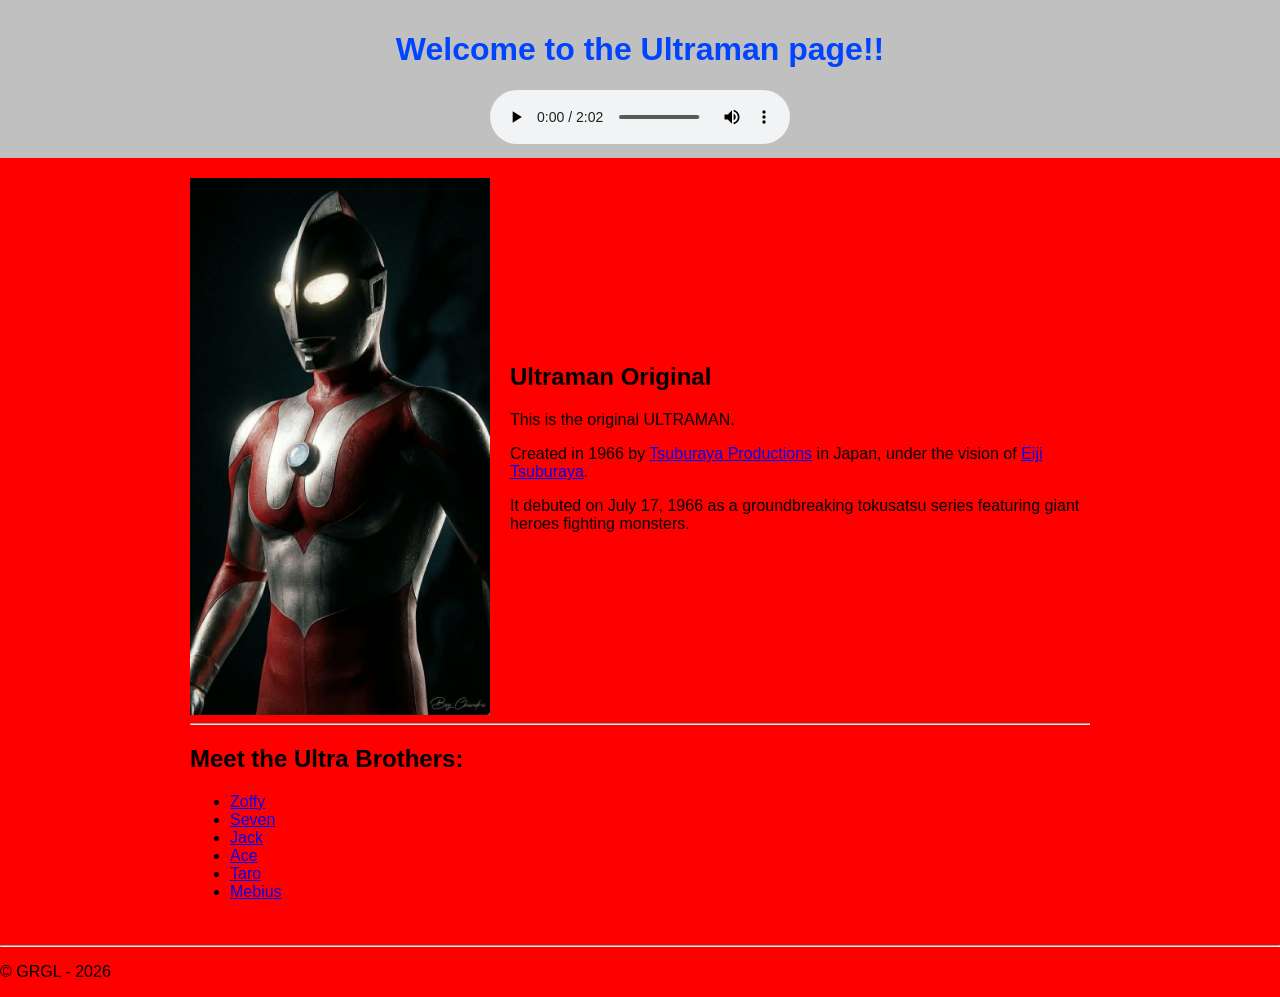
==== index.html @ 52dd2d85 "initializing my repo and commiting all the work that i´ve already done on vscode." ====
<!DOCTYPE html>
<html lang="pt-br">
<head>
    <meta charset="UTF-8">
    <meta name="viewport" content="width=device-width, initial-scale=1.0">
    <title>Ultraman 1.0</title>
    <link rel="stylesheet" href="./css/style.css">
</head>

<body>

    <header>
        <h1>Welcome to the Ultraman page!!</h1>
        <audio controls>
        <source src="mp3/Ultraman.mp3" type="audio/mpeg">
         Seu navegador não suporta áudio.
        </audio>
    </header>

    <main>
        <div style="max-width: 900px; margin: auto; padding: 20px;">

            <section style="display: flex; gap: 20px; align-items: center;">
                <img src="./imagens/ultraman.jpg" alt="Ultraman Original" style="width: 300px; height: auto;">

                <div>
                    <h2>Ultraman Original</h2>

                    <p>
                        This is the original ULTRAMAN.
                    </p>

                    <p>
                        Created in 1966 by 
                        <a href="https://tsuburaya-prod.com/">Tsuburaya Productions</a> 
                        in Japan, under the vision of 
                        <a href="https://en.wikipedia.org/wiki/Eiji_Tsuburaya">Eiji Tsuburaya</a>.
                    </p>

                    <p>
                        It debuted on July 17, 1966 as a groundbreaking tokusatsu series featuring giant heroes fighting monsters.
                    </p>
                </div>
            </section>
            <hr>
            <section>
                <h2>Meet the Ultra Brothers: </h2>
                <nav>
                    <ul>
                        <li><a href="./paginas/Zoffy.html">Zoffy</a></li>
                        <li><a href="./paginas/Seven.html">Seven</a></li>
                        <li><a href="./paginas/Jack.html">Jack</a></li>
                        <li><a href="./paginas/Ace.html">Ace</a></li>
                        <li><a href="./paginas/Taro.html">Taro</a></li>
                        <li><a href="./paginas/Mebius.html">Mebius</a></li>
                    </ul>
                </nav>
            </section>

        </div>
    </main>

    <footer>
        <hr>
        <p>&copy; GRGL - 2026</p>
    </footer>

</body>
</html>
---- css/style.css ----
header{
    background-color: #C0C0C0;
    color: #0044FF;
    padding: 10px;
    text-align: center;
}

body{
    background-color: #ff0000;
    font-family: Arial, sans-serif;
    margin: 0;
    padding: 0;
}
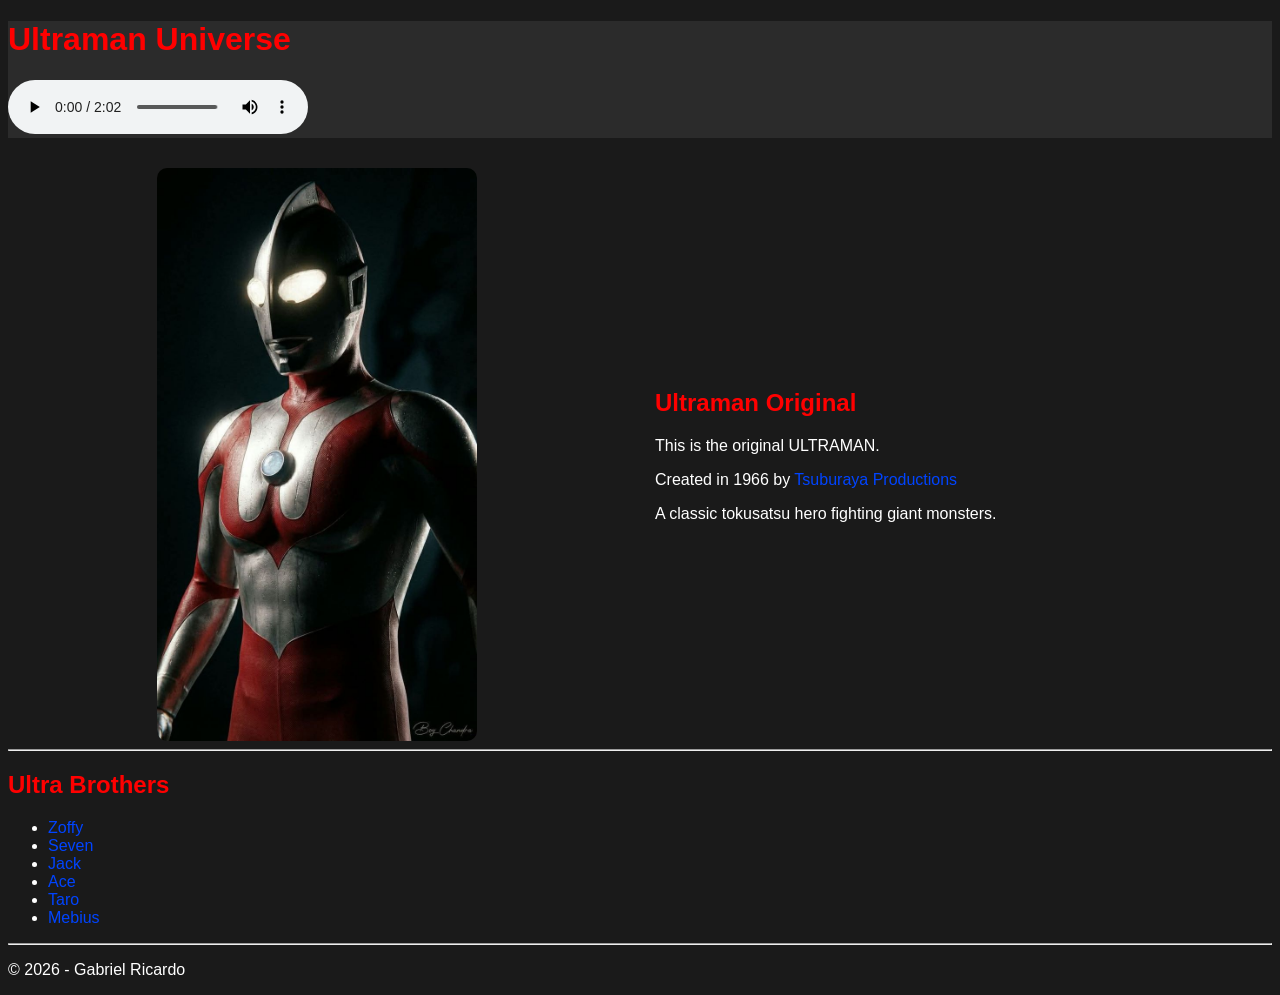
==== commit 6e66ef94: "feat: adding better css and remaking the pages to maintain design structure" ====
--- a/index.html
+++ b/index.html
@@ -4,65 +4,64 @@
     <meta charset="UTF-8">
     <meta name="viewport" content="width=device-width, initial-scale=1.0">
     <title>Ultraman 1.0</title>
+
+    <link href="https://fonts.googleapis.com/css2?family=Orbitron:wght@400;600&display=swap" rel="stylesheet">
+
     <link rel="stylesheet" href="./css/style.css">
 </head>
 
 <body>
 
-    <header>
-        <h1>Welcome to the Ultraman page!!</h1>
-        <audio controls>
-        <source src="mp3/Ultraman.mp3" type="audio/mpeg">
-         Seu navegador não suporta áudio.
+    <header class="header">
+        <h1>Ultraman Universe</h1>
+
+        <audio controls class="audio-player">
+            <source src="mp3/Ultraman.mp3" type="audio/mpeg">
+            Seu navegador não suporta áudio.
         </audio>
     </header>
 
-    <main>
-        <div style="max-width: 900px; margin: auto; padding: 20px;">
+    <main class="container">
 
-            <section style="display: flex; gap: 20px; align-items: center;">
-                <img src="./imagens/ultraman.jpg" alt="Ultraman Original" style="width: 300px; height: auto;">
+        <section class="hero">
+            <img src="./imagens/ultraman.jpg" alt="Ultraman Original" class="hero-img">
 
-                <div>
-                    <h2>Ultraman Original</h2>
+            <div class="hero-text">
+                <h2>Ultraman Original</h2>
 
-                    <p>
-                        This is the original ULTRAMAN.
-                    </p>
+                <p>This is the original ULTRAMAN.</p>
 
-                    <p>
-                        Created in 1966 by 
-                        <a href="https://tsuburaya-prod.com/">Tsuburaya Productions</a> 
-                        in Japan, under the vision of 
-                        <a href="https://en.wikipedia.org/wiki/Eiji_Tsuburaya">Eiji Tsuburaya</a>.
-                    </p>
+                <p>
+                    Created in 1966 by 
+                    <a href="https://tsuburaya-prod.com/" target="_blank">Tsuburaya Productions</a>
+                </p>
 
-                    <p>
-                        It debuted on July 17, 1966 as a groundbreaking tokusatsu series featuring giant heroes fighting monsters.
-                    </p>
-                </div>
-            </section>
-            <hr>
-            <section>
-                <h2>Meet the Ultra Brothers: </h2>
-                <nav>
-                    <ul>
-                        <li><a href="./paginas/Zoffy.html">Zoffy</a></li>
-                        <li><a href="./paginas/Seven.html">Seven</a></li>
-                        <li><a href="./paginas/Jack.html">Jack</a></li>
-                        <li><a href="./paginas/Ace.html">Ace</a></li>
-                        <li><a href="./paginas/Taro.html">Taro</a></li>
-                        <li><a href="./paginas/Mebius.html">Mebius</a></li>
-                    </ul>
-                </nav>
-            </section>
+                <p>
+                    A classic tokusatsu hero fighting giant monsters.
+                </p>
+            </div>
+        </section>
 
-        </div>
+        <hr>
+
+        <section class="characters">
+            <h2>Ultra Brothers</h2>
+
+            <ul class="character-list">
+                <li><a href="./paginas/Zoffy.html">Zoffy</a></li>
+                <li><a href="./paginas/Seven.html">Seven</a></li>
+                <li><a href="./paginas/Jack.html">Jack</a></li>
+                <li><a href="./paginas/Ace.html">Ace</a></li>
+                <li><a href="./paginas/Taro.html">Taro</a></li>
+                <li><a href="./paginas/Mebius.html">Mebius</a></li>
+            </ul>
+        </section>
+
     </main>
 
-    <footer>
+    <footer class="footer">
         <hr>
-        <p>&copy; GRGL - 2026</p>
+        <p>© 2026 - Gabriel Ricardo</p>
     </footer>
 
 </body>
--- a/css/style.css
+++ b/css/style.css
@@ -1,13 +1,65 @@
-header{
-    background-color: #C0C0C0;
-    color: #0044FF;
-    padding: 10px;
-    text-align: center;
+:root {
+    --ultra-red: #FF0000;
+    --blazer-blue: #0044FF;
+    --silver-ray: #C0C0C0;
+    --ultra-white: #FFFFFF;
+    --beam-yellow: #FFD700;
+    --monster-green: #00FF00;
+
+    --background-dark: #1a1a1a;
+    --background-light: #2b2b2b;
 }
 
-body{
-    background-color: #ff0000;
-    font-family: Arial, sans-serif;
-    margin: 0;
-    padding: 0;
+
+body {
+    background-color: var(--background-dark);
+    color: var(--ultra-white);
+    font-family: Arial, Helvetica, sans-serif;
+}
+
+/* HEADER */
+.header {
+    background-color: var(--background-light);
+}
+
+/* TITULOS */
+h1, h2 {
+    color: var(--ultra-red);
+}
+
+/* LINKS */
+a {
+    color: var(--blazer-blue);
+    text-decoration: none;
+}
+
+a:hover {
+    color: var(--beam-yellow);
+}
+
+/* HERO */
+.hero {
+    display: grid;
+    grid-template-columns: 1fr 1fr;
+    gap: 30px;
+    align-items: center;
+    margin-top: 30px;
+}
+
+/* IMAGEM */
+.hero-img {
+    width: 100%;
+    max-width: 320px;
+    border-radius: 10px;
+    justify-self: center;
+}
+
+/* TEXTO */
+.hero-text {
+    max-width: 500px;
+}
+
+/* DESTAQUE OPCIONAL */
+.highlight {
+    color: var(--monster-green);
 }
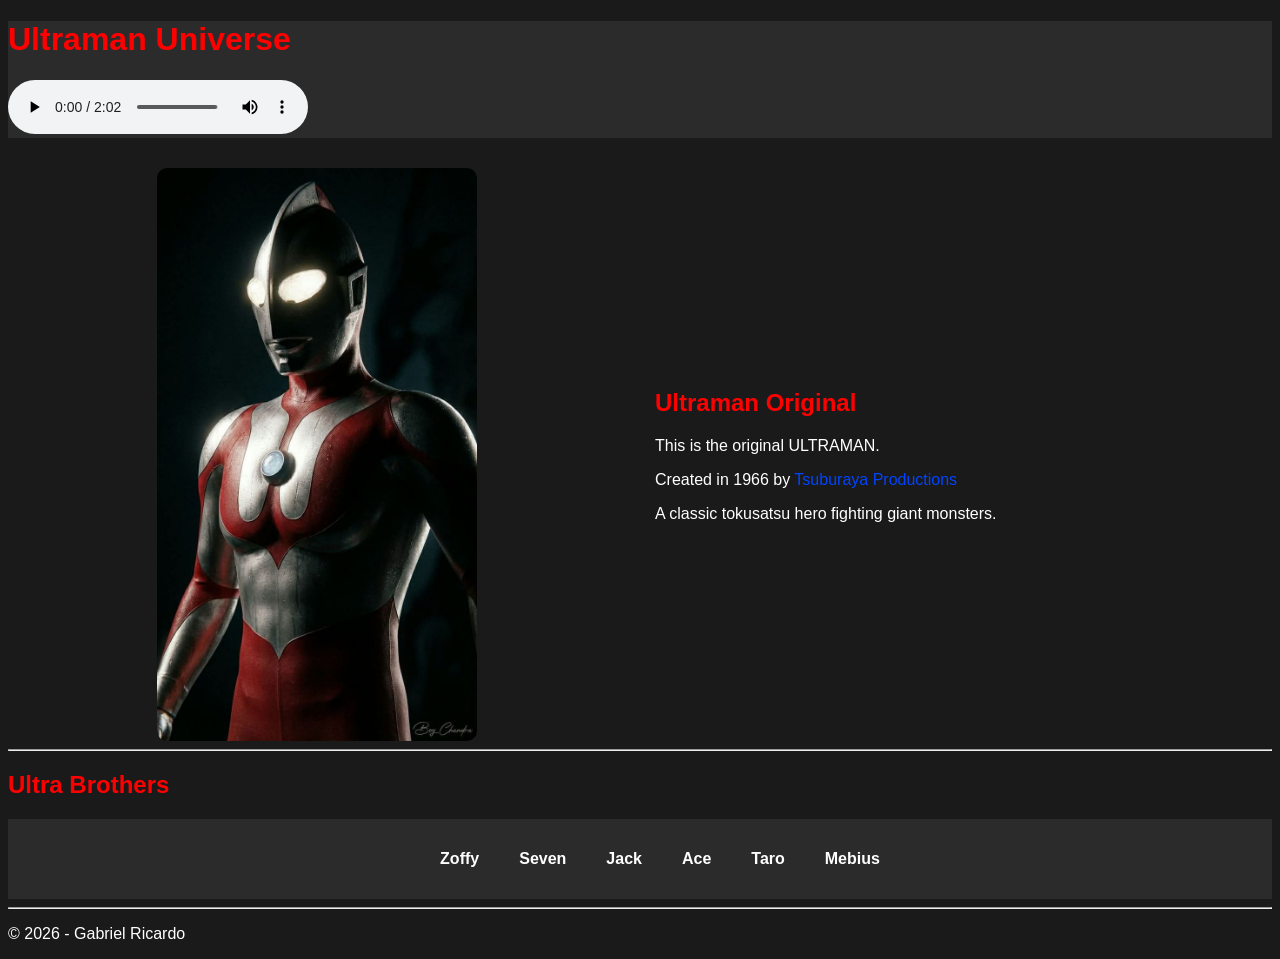
==== commit 8844ef13: "feat: adding navbar" ====
--- a/index.html
+++ b/index.html
@@ -46,15 +46,16 @@
 
         <section class="characters">
             <h2>Ultra Brothers</h2>
-
-            <ul class="character-list">
-                <li><a href="./paginas/Zoffy.html">Zoffy</a></li>
-                <li><a href="./paginas/Seven.html">Seven</a></li>
-                <li><a href="./paginas/Jack.html">Jack</a></li>
-                <li><a href="./paginas/Ace.html">Ace</a></li>
-                <li><a href="./paginas/Taro.html">Taro</a></li>
-                <li><a href="./paginas/Mebius.html">Mebius</a></li>
-            </ul>
+            <nav class="navbar">
+                <ul>
+                    <li><a href="./paginas/Zoffy.html">Zoffy</a></li>
+                    <li><a href="./paginas/Seven.html">Seven</a></li>
+                    <li><a href="./paginas/Jack.html">Jack</a></li>
+                    <li><a href="./paginas/Ace.html">Ace</a></li>
+                    <li><a href="./paginas/Taro.html">Taro</a></li>
+                    <li><a href="./paginas/Mebius.html">Mebius</a></li>
+                </ul>
+            </nav>
         </section>
 
     </main>
--- a/css/style.css
+++ b/css/style.css
@@ -17,17 +17,14 @@
     font-family: Arial, Helvetica, sans-serif;
 }
 
-/* HEADER */
 .header {
     background-color: var(--background-light);
 }
 
-/* TITULOS */
 h1, h2 {
     color: var(--ultra-red);
 }
 
-/* LINKS */
 a {
     color: var(--blazer-blue);
     text-decoration: none;
@@ -37,7 +34,6 @@
     color: var(--beam-yellow);
 }
 
-/* HERO */
 .hero {
     display: grid;
     grid-template-columns: 1fr 1fr;
@@ -46,20 +42,71 @@
     margin-top: 30px;
 }
 
-/* IMAGEM */
 .hero-img {
     width: 100%;
     max-width: 320px;
     border-radius: 10px;
     justify-self: center;
+    display:block;
+    transition: 0.4s ease;
 }
 
-/* TEXTO */
+.hero-img:hover {
+    transform: scale(1.05);
+    transition: transform 0.3s ease;
+}
+
 .hero-text {
     max-width: 500px;
 }
 
-/* DESTAQUE OPCIONAL */
+
 .highlight {
     color: var(--monster-green);
+}
+
+.navbar {
+    background-color: var(--background-light);
+    padding: 15px 0;
+}
+
+.navbar ul {
+    list-style: none;
+    display: flex;
+    justify-content: center;
+    gap: 40px;
+}
+
+.navbar a {
+    position: relative;
+    color: var(--ultra-white);
+    font-weight: bold;
+    padding: 5px 0;
+    transition: 0.3s;
+}
+
+.navbar a::after {
+    content: "";
+    position: absolute;
+    left: 0;
+    bottom: -5px;
+    width: 0%;
+    height: 2px;
+    background-color: var(--beam-yellow);
+    transition: 0.3s;
+}
+
+.navbar a:hover::after {
+    width: 100%;
+}
+
+.navbar a.active {
+    color: var(--beam-yellow);
+}
+
+.navbar a.active::after {
+    width: 100%;
+}
+.navbar a:hover {
+    color: var(--beam-yellow);
 }
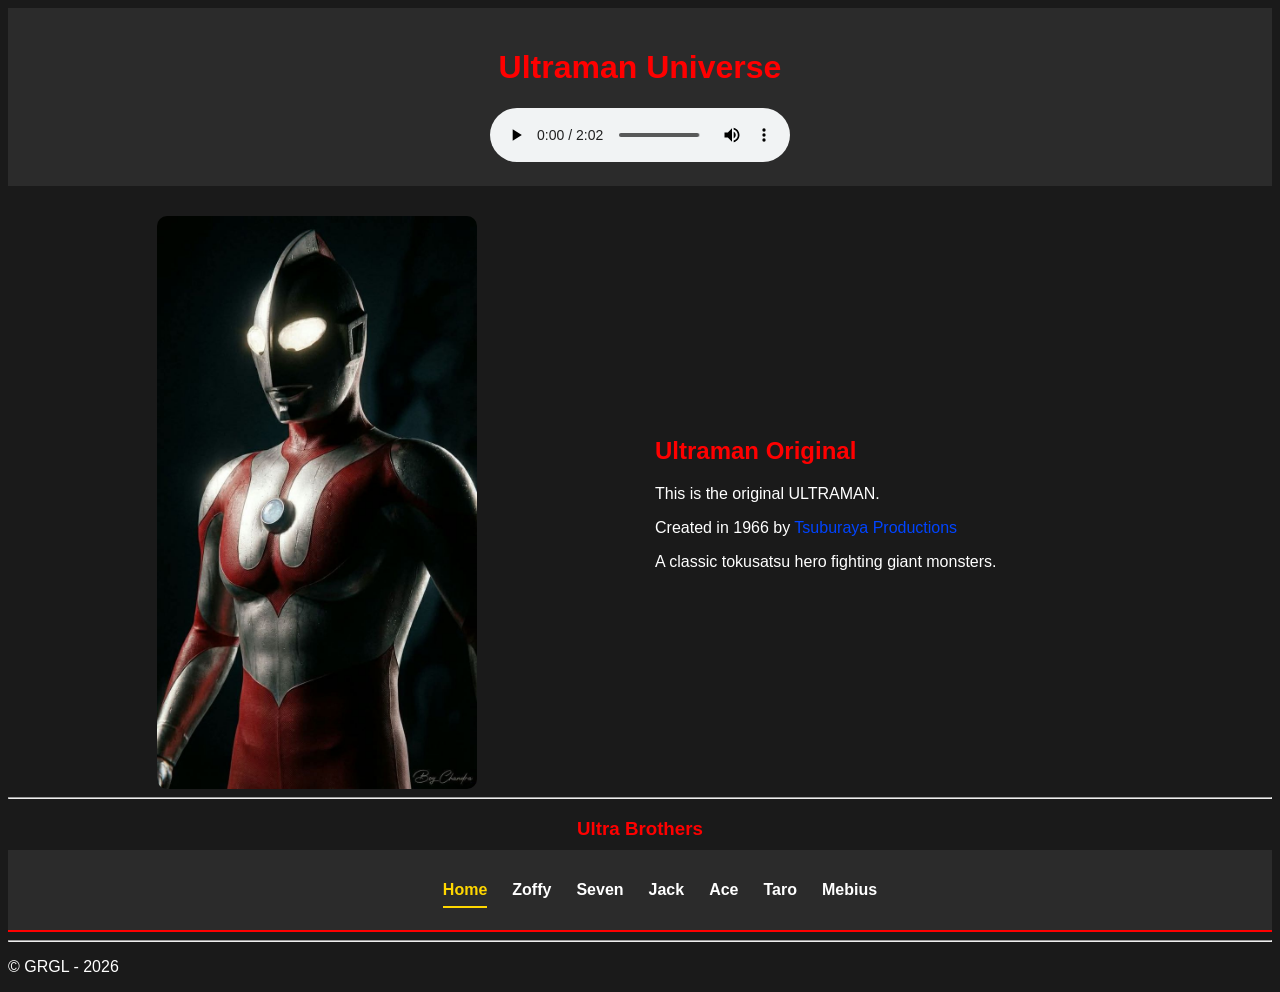
==== commit aa075f2d: "feat: more features for the navbar" ====
--- a/index.html
+++ b/index.html
@@ -45,9 +45,10 @@
         <hr>
 
         <section class="characters">
-            <h2>Ultra Brothers</h2>
+            <h3>Ultra Brothers</h3>
             <nav class="navbar">
                 <ul>
+                    <li><a href="index.html" class="active">Home</a></li>
                     <li><a href="./paginas/Zoffy.html">Zoffy</a></li>
                     <li><a href="./paginas/Seven.html">Seven</a></li>
                     <li><a href="./paginas/Jack.html">Jack</a></li>
@@ -62,7 +63,7 @@
 
     <footer class="footer">
         <hr>
-        <p>© 2026 - Gabriel Ricardo</p>
+        <p>© GRGL - 2026</p>
     </footer>
 
 </body>
--- a/css/style.css
+++ b/css/style.css
@@ -14,15 +14,23 @@
 body {
     background-color: var(--background-dark);
     color: var(--ultra-white);
-    font-family: Arial, Helvetica, sans-serif;
+    font-family: 'Orbitron', Arial, sans-serif;
 }
 
 .header {
     background-color: var(--background-light);
+    padding: 20px;
+    text-align: center;
 }
 
 h1, h2 {
     color: var(--ultra-red);
+}
+
+h3 {
+    color: var(--ultra-red);
+    margin-bottom: 10px;
+    text-align: center;
 }
 
 a {
@@ -36,7 +44,7 @@
 
 .hero {
     display: grid;
-    grid-template-columns: 1fr 1fr;
+    grid-template-columns: repeat(auto-fit, minmax(250px, 1fr));
     gap: 30px;
     align-items: center;
     margin-top: 30px;
@@ -47,8 +55,8 @@
     max-width: 320px;
     border-radius: 10px;
     justify-self: center;
-    display:block;
-    transition: 0.4s ease;
+    display: block;
+    transition: transform 0.3s ease;
 }
 
 .hero-img:hover {
@@ -68,6 +76,7 @@
 .navbar {
     background-color: var(--background-light);
     padding: 15px 0;
+    border-bottom: 2px solid var(--ultra-red);
 }
 
 .navbar ul {
@@ -82,7 +91,7 @@
     color: var(--ultra-white);
     font-weight: bold;
     padding: 5px 0;
-    transition: 0.3s;
+    transition: color 0.3s ease;
 }
 
 .navbar a::after {
@@ -109,4 +118,24 @@
 }
 .navbar a:hover {
     color: var(--beam-yellow);
+}
+.nav-container {
+    max-width: 1100px;
+    margin: 0 auto;
+    display: flex;
+    align-items: center;
+    justify-content: space-between;
+    padding: 0 20px;
+}
+.nav-title {
+    color: var(--ultra-red);
+    font-weight: bold;
+    font-size: 1.2rem;
+    border-left: 4px solid var(--ultra-red);
+    padding-left: 10px;
+}
+.navbar ul {
+    list-style: none;
+    display: flex;
+    gap: 25px;
 }
